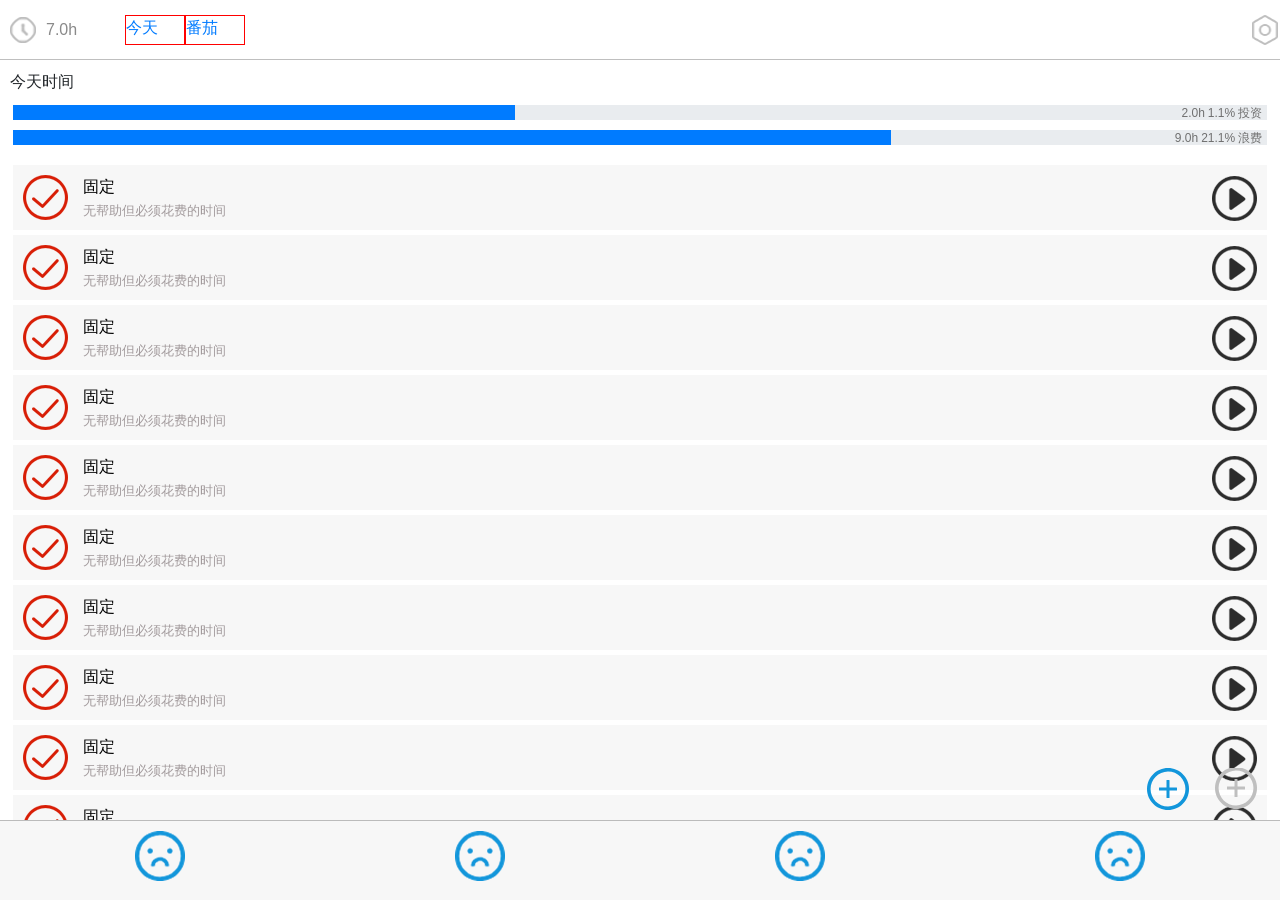
==== index.html @ 6b4911d7 "【timeManage】【index-1】 timeManage   index-1" ====
<!DOCTYPE html>
<html lang="en">
<head>
    <meta charset="UTF-8">
    <meta name="viewport" content="width=device-width,maximum-scale=1.0,user-scalable=no,initial-scale=1.0">
    <script>
        (function (doc, win) {
            let docEl = doc.documentElement,
                resizeEvt = 'orientationchange' in window ? 'orientationchange' : 'resize',
                recalc = function () {
                    let clientWidth = docEl.clientWidth;
                    if (!clientWidth) return;
                    if (clientWidth >= 640) {
                        docEl.style.fontSize = '100px';
                    } else {
                        docEl.style.fontSize = 100 * (clientWidth / 375) + 'px';
                    }
                };

            if (!doc.addEventListener) return;
            win.addEventListener(resizeEvt, recalc, false);
            doc.addEventListener('DOMContentLoaded', recalc, false);
        })(document, window);
    </script>
    <title>首页</title>
    <link rel="stylesheet" href="css/cssResetYUI.css">
    <link rel="stylesheet" href="css/bootstrap.min.css">
    <link rel="stylesheet" href="css/index.css">

</head>
<body>
<!--top-->
<div class="g-top">
    <div class="g-top-time">
        <a href="#"><i></i><span>7.0</span>h</a>
    </div>
    <div class="g-top-buttons">
        <a class="g-top-buttons-today" href="#">今天</a>
        <a class="g-top-buttons-today" href="#">番茄</a>
    </div>
    <div class="g-top-settings"><i></i></div>
</div>
<!--end top-->
<!--progress-->
<div class="g-progress"><span>今天时间</span></div>
<div class="progress">
    <div class="progress-bar progress-bar-info" role="progressbar" aria-valuenow="45" aria-valuemin="0"
         aria-valuemax="100" style="width: 40%;">
        <div class="g-progress-value"><i>2.0h</i><i>1.1%</i>投资</div>
    </div>
</div>
<div class="progress">
    <div class="progress-bar progress-bar-info" role="progressbar" aria-valuenow="45" aria-valuemin="0"
         aria-valuemax="100" style="width: 70%;">
        <div class="g-progress-value"><i>9.0h</i><i>21.1%</i>浪费</div>
    </div>
</div>
<!--end progress-->
<!--main-->
<div class="g-main">
    <ul>
        <li class="g-main-item">
            <a href="#">
                <i class="g-main-icon"></i>
                <div class="g-main-center">
                    <p class="g-main-center-p main-title">固定</p>
                    <p class="g-main-center-p">无帮助但必须花费的时间</p>
                </div>
            </a>
            <i class="g-main-run"></i>
        </li>
        <li class="g-main-item">
            <a href="#">
                <i class="g-main-icon"></i>
                <div class="g-main-center">
                    <p class="g-main-center-p main-title">固定</p>
                    <p class="g-main-center-p">无帮助但必须花费的时间</p>
                </div>
            </a>
            <i class="g-main-run"></i>
        </li>
        <li class="g-main-item">
            <a href="#">
                <i class="g-main-icon"></i>
                <div class="g-main-center">
                    <p class="g-main-center-p main-title">固定</p>
                    <p class="g-main-center-p">无帮助但必须花费的时间</p>
                </div>
            </a>
            <i class="g-main-run"></i>
        </li>
        <li class="g-main-item">
            <a href="#">
                <i class="g-main-icon"></i>
                <div class="g-main-center">
                    <p class="g-main-center-p main-title">固定</p>
                    <p class="g-main-center-p">无帮助但必须花费的时间</p>
                </div>
            </a>
            <i class="g-main-run"></i>
        </li>
        <li class="g-main-item">
            <a href="#">
                <i class="g-main-icon"></i>
                <div class="g-main-center">
                    <p class="g-main-center-p main-title">固定</p>
                    <p class="g-main-center-p">无帮助但必须花费的时间</p>
                </div>
            </a>
            <i class="g-main-run"></i>
        </li>
        <li class="g-main-item">
            <a href="#">
                <i class="g-main-icon"></i>
                <div class="g-main-center">
                    <p class="g-main-center-p main-title">固定</p>
                    <p class="g-main-center-p">无帮助但必须花费的时间</p>
                </div>
            </a>
            <i class="g-main-run"></i>
        </li>
        <li class="g-main-item">
            <a href="#">
                <i class="g-main-icon"></i>
                <div class="g-main-center">
                    <p class="g-main-center-p main-title">固定</p>
                    <p class="g-main-center-p">无帮助但必须花费的时间</p>
                </div>
            </a>
            <i class="g-main-run"></i>
        </li>
        <li class="g-main-item">
            <a href="#">
                <i class="g-main-icon"></i>
                <div class="g-main-center">
                    <p class="g-main-center-p main-title">固定</p>
                    <p class="g-main-center-p">无帮助但必须花费的时间</p>
                </div>
            </a>
            <i class="g-main-run"></i>
        </li>
        <li class="g-main-item">
            <a href="#">
                <i class="g-main-icon"></i>
                <div class="g-main-center">
                    <p class="g-main-center-p main-title">固定</p>
                    <p class="g-main-center-p">无帮助但必须花费的时间</p>
                </div>
            </a>
            <i class="g-main-run"></i>
        </li>
        <li class="g-main-item">
            <a href="#">
                <i class="g-main-icon"></i>
                <div class="g-main-center">
                    <p class="g-main-center-p main-title">固定</p>
                    <p class="g-main-center-p">无帮助但必须花费的时间</p>
                </div>
            </a>
            <i class="g-main-run"></i>
        </li>
    </ul>
</div>
<!--end main-->
<!--nav-->
<div class="g-nav">
    <div class="g-nav-item">
        <a href="#"></a>
    </div>
    <div class="g-nav-item">
        <a href="#"></a>
    </div>
    <div class="g-nav-item">
        <a href="#"></a>
    </div>
    <div class="g-nav-item">
        <a href="#"></a>
    </div>
    <!--tips目标管理-->
    <div class="g-tips">
        <a class="g-tips-time" href="#"></a>
        <a class="g-tips-goals" href="#"></a>
    </div>
    <!--end tips-->
</div>
<!--end nav-->
</body>
<script src="js/jquery-3.3.1.min.js"></script>
<script src="js/bootstrap.min.js"></script>
<script>
    //监听
    window.onresize = function () {
        changeDivHeight();
    };

    function changeDivHeight() {
        let h = $(window).height();//获取页面可见高度
        let h1 = (h - 60 - 10 - 25 - 50 - 80 - 20) + "px";
        $(".g-main").css("height", h1);
    };
    //加载时
    $(function () {
        let h = $(window).height();//获取页面可见高度
        let h1 = (h - 60 - 10 - 25 - 50 - 80 - 20) + "px";
        $(".g-main").css("height", h1);
    });
</script>
</html>
---- css/cssResetYUI.css ----
@charset "UTF-8";
/*编码格式*/
html {
    color: #000;
    background: #FFF
}

body, div, dl, dt, dd, ul, ol, li, h1, h2, h3, h4, h5, h6, pre, code, form, fieldset, legend, input, textarea, p, blockquote, th, td {
    margin: 0;
    padding: 0
}

a {
    text-decoration: none;
}

table {
    border-collapse: collapse;
    border-spacing: 0
}

fieldset, img {
    border: 0
}

em, strong, th, b, u, i {
    font-style: normal;
    font-weight: normal
}

ol, ul {
    list-style: none
}

caption, th {
    text-align: left
}

h1, h2, h3, h4, h5, h6 {
    font-size: 100%;
    font-weight: normal
}

input, textarea, select {
    font-family: inherit;
    font-size: inherit;
    font-weight: inherit;
    *font-size: 100%
}

input {
    border: none;
}
---- css/index.css ----
/*顶部导航*/
.g-top {
    width: 100%;
    height: 0.6rem;
    font-size: 0.16rem;
    border-bottom: 0.01rem solid #bfbfbf;
}

.g-top-time {
    float: left;
    width: 0.8rem;
    height: inherit;
}

.g-top-time a {
    display: flex;
    /*justify-content: center;*/
    align-items: center;
    width: inherit;
    height: inherit;
    color: #8a8a8a;
}

.g-top-time a i {
    display: inline-block;
    width: 0.26rem;
    height: 0.26rem;
    background: url("../img/sprits.png");
    margin: 0 0.1rem;
}

.g-top-buttons {
    margin-left: 0.45rem;
    float: left;
    width: 1.2rem;
    height: inherit;
    display: flex;
    align-items: center;
}

.g-top-buttons-today {
    display: inline-block;
    height: 0.3rem;
    width: 0.6rem;
    border: 0.01rem solid red;
}

.g-top-settings {
    float: right;
    width: 0.3rem;
    height: inherit;
    display: flex;
    justify-content: center;
    align-items: center;
}

.g-top-settings i {
    display: inline-block;
    width: 0.26rem;
    height: 0.3rem;
    background: url("../img/sprits.png") -0.27rem 0;
}

/*进度条*/
.g-progress {
    font-size: 0.16rem;
    height: 0.25rem;
    margin-top: 0.1rem;
    padding-left: 0.1rem;
}

.g-progress span {
    font-size: 0.16rem;
}

.progress {
    height: 0.15rem;
    width: 98%;
    margin: 0.1rem auto 0;
    border-radius: 0;
    position: relative;

}

.progress .progress-bar {
    /*position: relative;*/
    animation: animate-positive 2s;
}

@keyframes animate-positive {
    0% {
        width: 0;
    }
}

.g-progress-value {
    font-size: 0.12rem;
    color: #707070;
    position: absolute;
    right: 0.05rem;
}

.g-progress-value i {
    margin-right: 0.03rem;
}

/*主体main*/
.g-main {
    font-size: 0.16rem;
    width: 98%;
    margin: 0.2rem auto 0;
    overflow-y: auto;
}

/*滚动条样式*/
::-webkit-scrollbar { /*滚动条整体样式*/
    width: 4px; /*高宽分别对应横竖滚动条的尺寸*/
    height: 4px;
    scrollbar-track-color: #FFFFFF; /*滚动条底色*/
    /*滚动条隐藏*/
    display: none;
}

::-webkit-scrollbar-thumb { /*滚动条里面小方块*/
    border-radius: 5px;
    -webkit-box-shadow: inset 0 0 5px rgba(0, 0, 0, 0.2);
    background: rgba(0, 0, 0, 0.2);
}

::-webkit-scrollbar-track { /*滚动条里面轨道*/
    -webkit-box-shadow: inset 0 0 5px rgba(0, 0, 0, 0.2);
    border-radius: 0;
}

.g-main ul {
    width: 100%;
    margin-bottom: 0.8rem;
}

.g-main-item {
    height: 0.65rem;
    width: 100%;
    background: #f7f7f7;
    padding: 0.075rem 0.1rem;
    margin-bottom: 0.05rem;
}

.g-main-item a {
    display: flex;
    height: 0.5rem;
    align-items: center;
    width: 85%;
    float: left;
}

.g-main-icon {
    display: inline-block;
    height: 0.45rem;
    width: 0.45rem;
    background: url("../img/sprits.png") -0.53rem 0;
}

.g-main-center {
    width: 1.7rem;
    height: 0.45rem;
    display: inline-block;
    margin-left: 0.15rem;
}

.g-main-center-p {
    margin: 0;
    height: 0.20rem;
    font-size: 0.13rem;
    color: #A29A9C;
}

.main-title {
    font-size: 0.16rem;
    color: #000;
    height: 0.24rem;
    margin-bottom: 0.02rem;
}

.g-main-run {
    display: inline-block;
    height: 0.45rem;
    width: 0.45rem;
    background: url("../img/sprits.png") 0 -0.31rem;
    float: right;
    margin-top: 0.03rem;
}

/*底部导航*/
.g-nav {
    position: fixed;
    bottom: 0;
    width: 100%;
    height: 0.8rem;
    display: flex;
    justify-content: space-around;
    border-top: 0.01rem solid #bbb;
    background: #f7f7f7;
}

.g-nav-item {
    width: 16%;
    height: 0.8rem;
    text-align: center;
}

.g-nav-item a {
    display: inline-block;
    height: 0.5rem;
    width: 0.5rem;
    background: url("../img/sprits.png") -0.98rem 0;
    margin-bottom: 0.5rem;
}

.g-tips {
    position: absolute;
    bottom: 0.8rem;
    right: 0.18rem;
    height: 0.6rem;
    width: 1.2rem;
}

.g-tips-time {
    position: absolute;
    bottom: 0.1rem;
    left: 0.05rem;
    display: inline-block;
    height: 0.42rem;
    width: 0.42rem;
    background:url("../img/sprits.png") -149px 0;
}

.g-tips-goals{
    position: absolute;
    bottom: 0.1rem;
    right: 0.05rem;
    display: inline-block;
    height: 0.42rem;
    width: 0.42rem;
    background:url("../img/sprits.png") 0 -78px;
}
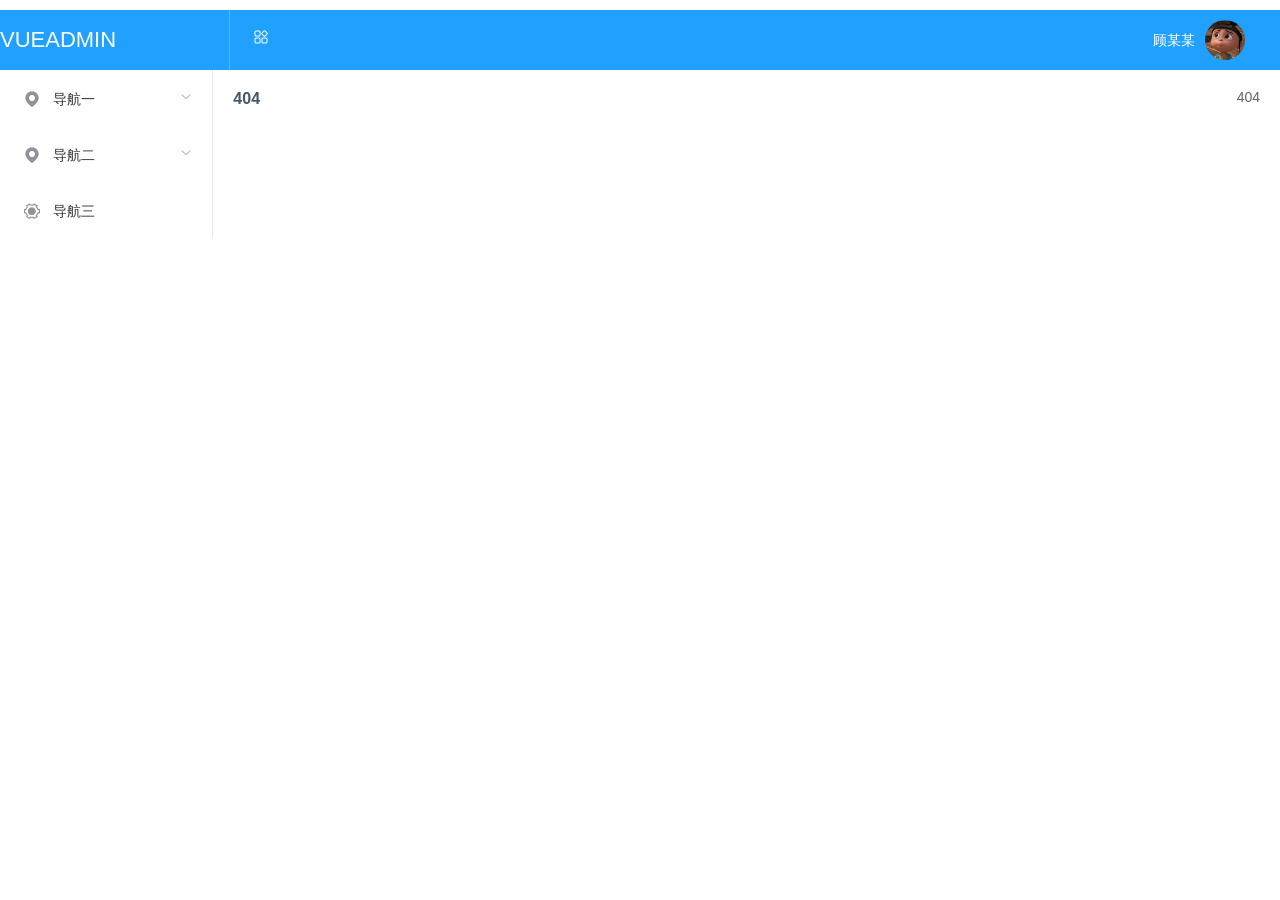
==== commit 09ac4bee: "【vue】" ====
--- a/index.html
+++ b/index.html
@@ -1,208 +1 @@
-<!DOCTYPE html>
-<html lang="en">
-<head>
-    <meta charset="UTF-8">
-    <meta name="viewport" content="width=device-width,maximum-scale=1.0,user-scalable=no,initial-scale=1.0">
-    <script>
-        (function (doc, win) {
-            let docEl = doc.documentElement,
-                resizeEvt = 'orientationchange' in window ? 'orientationchange' : 'resize',
-                recalc = function () {
-                    let clientWidth = docEl.clientWidth;
-                    if (!clientWidth) return;
-                    if (clientWidth >= 640) {
-                        docEl.style.fontSize = '100px';
-                    } else {
-                        docEl.style.fontSize = 100 * (clientWidth / 375) + 'px';
-                    }
-                };
-
-            if (!doc.addEventListener) return;
-            win.addEventListener(resizeEvt, recalc, false);
-            doc.addEventListener('DOMContentLoaded', recalc, false);
-        })(document, window);
-    </script>
-    <title>首页</title>
-    <link rel="stylesheet" href="css/cssResetYUI.css">
-    <link rel="stylesheet" href="css/bootstrap.min.css">
-    <link rel="stylesheet" href="css/index.css">
-
-</head>
-<body>
-<!--top-->
-<div class="g-top">
-    <div class="g-top-time">
-        <a href="#"><i></i><span>7.0</span>h</a>
-    </div>
-    <div class="g-top-buttons">
-        <a class="g-top-buttons-today" href="#">今天</a>
-        <a class="g-top-buttons-today" href="#">番茄</a>
-    </div>
-    <div class="g-top-settings"><i></i></div>
-</div>
-<!--end top-->
-<!--progress-->
-<div class="g-progress"><span>今天时间</span></div>
-<div class="progress">
-    <div class="progress-bar progress-bar-info" role="progressbar" aria-valuenow="45" aria-valuemin="0"
-         aria-valuemax="100" style="width: 40%;">
-        <div class="g-progress-value"><i>2.0h</i><i>1.1%</i>投资</div>
-    </div>
-</div>
-<div class="progress">
-    <div class="progress-bar progress-bar-info" role="progressbar" aria-valuenow="45" aria-valuemin="0"
-         aria-valuemax="100" style="width: 70%;">
-        <div class="g-progress-value"><i>9.0h</i><i>21.1%</i>浪费</div>
-    </div>
-</div>
-<!--end progress-->
-<!--main-->
-<div class="g-main">
-    <ul>
-        <li class="g-main-item">
-            <a href="#">
-                <i class="g-main-icon"></i>
-                <div class="g-main-center">
-                    <p class="g-main-center-p main-title">固定</p>
-                    <p class="g-main-center-p">无帮助但必须花费的时间</p>
-                </div>
-            </a>
-            <i class="g-main-run"></i>
-        </li>
-        <li class="g-main-item">
-            <a href="#">
-                <i class="g-main-icon"></i>
-                <div class="g-main-center">
-                    <p class="g-main-center-p main-title">固定</p>
-                    <p class="g-main-center-p">无帮助但必须花费的时间</p>
-                </div>
-            </a>
-            <i class="g-main-run"></i>
-        </li>
-        <li class="g-main-item">
-            <a href="#">
-                <i class="g-main-icon"></i>
-                <div class="g-main-center">
-                    <p class="g-main-center-p main-title">固定</p>
-                    <p class="g-main-center-p">无帮助但必须花费的时间</p>
-                </div>
-            </a>
-            <i class="g-main-run"></i>
-        </li>
-        <li class="g-main-item">
-            <a href="#">
-                <i class="g-main-icon"></i>
-                <div class="g-main-center">
-                    <p class="g-main-center-p main-title">固定</p>
-                    <p class="g-main-center-p">无帮助但必须花费的时间</p>
-                </div>
-            </a>
-            <i class="g-main-run"></i>
-        </li>
-        <li class="g-main-item">
-            <a href="#">
-                <i class="g-main-icon"></i>
-                <div class="g-main-center">
-                    <p class="g-main-center-p main-title">固定</p>
-                    <p class="g-main-center-p">无帮助但必须花费的时间</p>
-                </div>
-            </a>
-            <i class="g-main-run"></i>
-        </li>
-        <li class="g-main-item">
-            <a href="#">
-                <i class="g-main-icon"></i>
-                <div class="g-main-center">
-                    <p class="g-main-center-p main-title">固定</p>
-                    <p class="g-main-center-p">无帮助但必须花费的时间</p>
-                </div>
-            </a>
-            <i class="g-main-run"></i>
-        </li>
-        <li class="g-main-item">
-            <a href="#">
-                <i class="g-main-icon"></i>
-                <div class="g-main-center">
-                    <p class="g-main-center-p main-title">固定</p>
-                    <p class="g-main-center-p">无帮助但必须花费的时间</p>
-                </div>
-            </a>
-            <i class="g-main-run"></i>
-        </li>
-        <li class="g-main-item">
-            <a href="#">
-                <i class="g-main-icon"></i>
-                <div class="g-main-center">
-                    <p class="g-main-center-p main-title">固定</p>
-                    <p class="g-main-center-p">无帮助但必须花费的时间</p>
-                </div>
-            </a>
-            <i class="g-main-run"></i>
-        </li>
-        <li class="g-main-item">
-            <a href="#">
-                <i class="g-main-icon"></i>
-                <div class="g-main-center">
-                    <p class="g-main-center-p main-title">固定</p>
-                    <p class="g-main-center-p">无帮助但必须花费的时间</p>
-                </div>
-            </a>
-            <i class="g-main-run"></i>
-        </li>
-        <li class="g-main-item">
-            <a href="#">
-                <i class="g-main-icon"></i>
-                <div class="g-main-center">
-                    <p class="g-main-center-p main-title">固定</p>
-                    <p class="g-main-center-p">无帮助但必须花费的时间</p>
-                </div>
-            </a>
-            <i class="g-main-run"></i>
-        </li>
-    </ul>
-</div>
-<!--end main-->
-<!--nav-->
-<div class="g-nav">
-    <div class="g-nav-item">
-        <a href="#"></a>
-    </div>
-    <div class="g-nav-item">
-        <a href="#"></a>
-    </div>
-    <div class="g-nav-item">
-        <a href="#"></a>
-    </div>
-    <div class="g-nav-item">
-        <a href="#"></a>
-    </div>
-    <!--tips目标管理-->
-    <div class="g-tips">
-        <a class="g-tips-time" href="#"></a>
-        <a class="g-tips-goals" href="#"></a>
-    </div>
-    <!--end tips-->
-</div>
-<!--end nav-->
-</body>
-<script src="js/jquery-3.3.1.min.js"></script>
-<script src="js/bootstrap.min.js"></script>
-<script>
-    //监听
-    window.onresize = function () {
-        changeDivHeight();
-    };
-
-    function changeDivHeight() {
-        let h = $(window).height();//获取页面可见高度
-        let h1 = (h - 60 - 10 - 25 - 50 - 80 - 20) + "px";
-        $(".g-main").css("height", h1);
-    };
-    //加载时
-    $(function () {
-        let h = $(window).height();//获取页面可见高度
-        let h1 = (h - 60 - 10 - 25 - 50 - 80 - 20) + "px";
-        $(".g-main").css("height", h1);
-    });
-</script>
-</html>+<!DOCTYPE html><html><head><meta charset=utf-8><meta name=viewport content="width=device-width,initial-scale=1"><title>vue-test</title><link href=./static/css/app.d2c85d78a8cd34ea6c15d21a3edec8f0.css rel=stylesheet></head><body><div id=app></div><script type=text/javascript src=./static/js/manifest.3ad1d5771e9b13dbdad2.js></script><script type=text/javascript src=./static/js/vendor.9e0c4b1ffb7805020aa4.js></script><script type=text/javascript src=./static/js/app.90dc0d0eaf569a90e65d.js></script></body></html>
